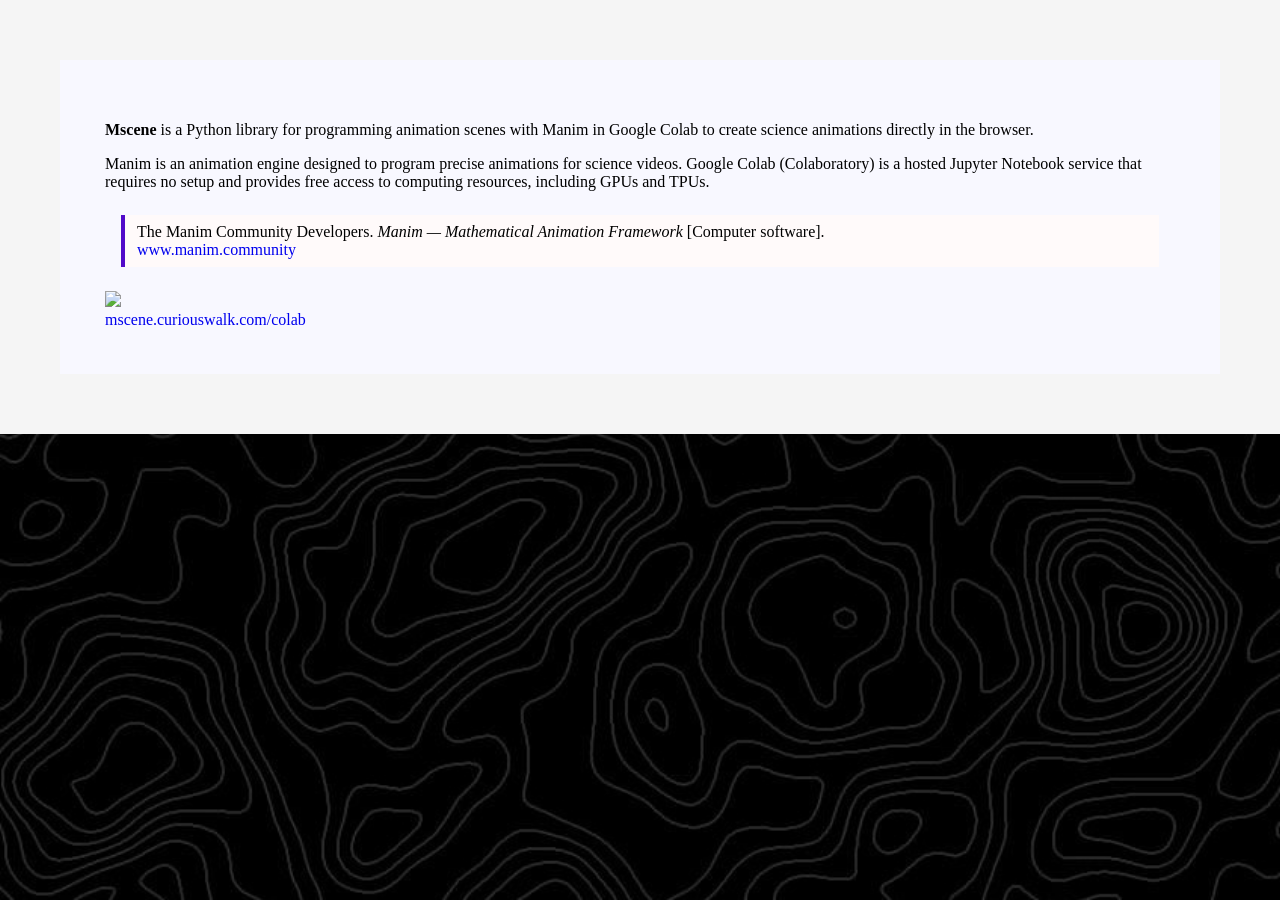
==== docs/index.html @ 13cbb878 "Add files via upload" ====
<!DOCTYPE html>
<html lang="en">

    <head>
        <meta charset="UTF-8">
        <!-- <meta name="viewport" content="width=device-width, initial-scale=1.0"> -->
        <title>Mscene | CuriousWalk</title>
        <link rel="icon" type="image/x-icon" href="images/cw.png">
        <link rel="stylesheet" href="style.css">
    </head>

    <body>

        <div id="header"></div>

        <div id="content">

            <!-- <div class="scene" id="" name="" file="">
                <p></p>
            </div> -->


        </div>
        
        <div id="footer"></div>

        <script src='https://code.jquery.com/jquery-latest.min.js'></script>
        <script src="script.js"></script>


    </body>

</html>
---- docs/style.css ----
body {
    margin: 0;
    background-color: ghostwhite;
    font-family: "Verdana";
}

.header-section {
    position: fixed;
    inset: 0;
    width: 100%;
    height: auto;
    background-color: black;
    background-image: url("images/banner.jpeg");
    background-position: center;
    background-size: cover;
    background-repeat: no-repeat;
}

.banner-section {
    position: relative;
    padding: 75px 150px;
    max-width: 1440px;
    width: 75%;
    margin: auto;
    color: white;
    font-family: "Verdana";
}

a {
    text-decoration: none;
}

blockquote {
    background: snow;
    border-left: 4px solid #510ac9;
    margin: 1.5em 16px;
    padding: 0.5em 12px;
}

.body-section {
    position: relative;
    background-color: whitesmoke;
    display: flex;
    flex-direction: column;
    justify-content: center;
    align-items: center;
    margin: auto;
    padding: 30px;
}

.scene {
    position: relative;
    display: none;
    background-color: ghostwhite;
    margin: 30px;
    max-width: 1440px;
/*    width:75%;*/
    padding: 45px;
}

.scene h2 {
    font-size: 2em;
    margin: auto;
    font-family: "Arial";
    color: #330033;
}

.scene h2 a {
    color: #380282;
}

.scene h2 a:hover {
    -webkit-mask-image: linear-gradient(-75deg, rgba(0, 0, 0, .6) 30%, #000 50%, rgba(0, 0, 0, .6) 70%);
    -webkit-mask-size: 200%;
    animation: shine 2s infinite;
}

@-webkit-keyframes shine {
    from {
        -webkit-mask-position: 150%;
    }

    to {
        -webkit-mask-position: -50%;
    }
}

.button {
    --animation-color: #04FFF7;
    background: transparent;
    border: none;
    cursor: pointer;
    text-decoration: none;
    font-size: 3em;
    font-family: "Arial";
    position: relative;
    color: White;
}

.hover-text {
    position: absolute;
    box-sizing: border-box;
    content: attr(data-text);
    color: var(--animation-color);
    text-shadow: 2px 2px 5px #FF048A;
    width: 0%;
    inset: 0;
    border-right: 6px solid var(--animation-color);
    overflow: hidden;
    transition: 0.5s;
}

.button:hover .hover-text {
    width: 100%;
    filter: drop-shadow(0 0 24px var(--animation-color))
}

.link-text {
    position: absolute;
    display: flex;
    content: attr(data-text);
    color: #017b92;
/*    color: var(--animation-color);  #751973*/
    width: 0%;
    font-size: 50%;
    left: 15px;
    bottom: 100%;
    overflow: hidden;
    transition: 0.5s;
}

.button:hover .link-text {
    width: 100%;
}

.ytframe {
    aspect-ratio: 16 / 9;
    height: auto;
    width: 50%;
    float: left;
    margin: auto;
    padding-top: 20px;
    padding-right: 30px;
}

.badge {
    display: inline-block;
    padding-top: 20px;
}

@media screen and (max-width:1080px) {

    .ytframe {
        aspect-ratio: 16 / 9;
        height: auto;
        width: 100%;
        margin: auto;
    }
}

img.colab-badge {
    content: url("https://img.shields.io/badge/Animate-link?style=plastic&logo=googlecolab&labelColor=grey&color=blue");
    height: 26px;
    padding-right: 20px;
}

img.github-badge {
    content: url("https://img.shields.io/badge/Source-link?style=plastic&logo=github&logoColor=white&labelColor=grey&color=green");
    height: 26px;
    padding-right: 20px;
}

img.youtube-badge {
    content: url("https://img.shields.io/badge/Video-link?style=plastic&logo=youtube&logoColor=red&labelColor=grey&color=red");
    height: 26px;
}
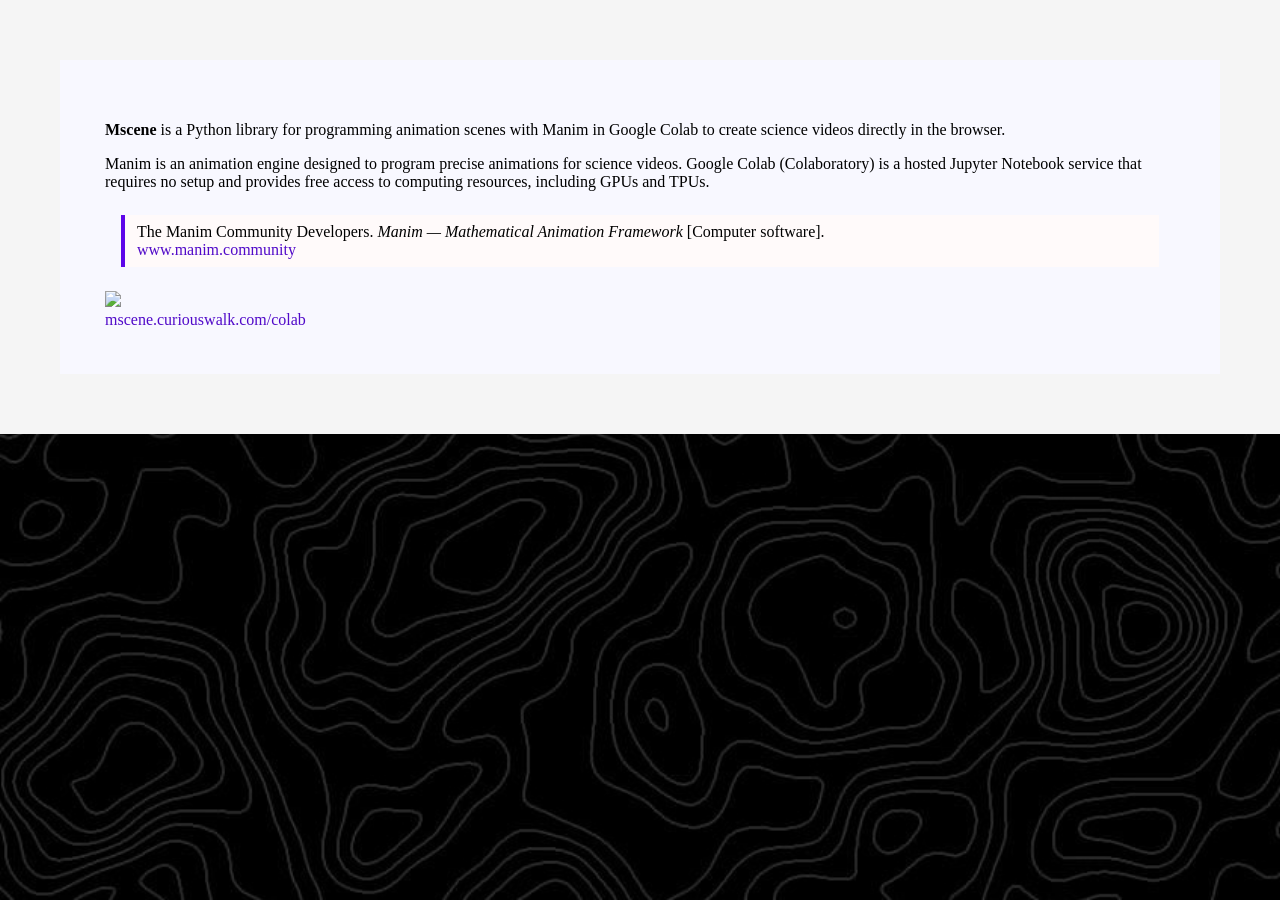
==== commit 140e6a42: "Add files via upload" ====
--- a/docs/index.html
+++ b/docs/index.html
@@ -5,7 +5,7 @@
         <meta charset="UTF-8">
         <!-- <meta name="viewport" content="width=device-width, initial-scale=1.0"> -->
         <title>Mscene | CuriousWalk</title>
-        <link rel="icon" type="image/x-icon" href="images/cw.png">
+        <link rel="icon" type="image/x-icon" href="assets/cw.png">
         <link rel="stylesheet" href="style.css">
     </head>
 
--- a/docs/style.css
+++ b/docs/style.css
@@ -10,7 +10,7 @@
     width: 100%;
     height: auto;
     background-color: black;
-    background-image: url("images/banner.jpeg");
+    background-image: url("assets/banner.jpeg");
     background-position: center;
     background-size: cover;
     background-repeat: no-repeat;
@@ -28,11 +28,12 @@
 
 a {
     text-decoration: none;
+    color: #510ac9;
 }
 
 blockquote {
     background: snow;
-    border-left: 4px solid #510ac9;
+    border-left: 4px solid #5d06e9;
     margin: 1.5em 16px;
     padding: 0.5em 12px;
 }
@@ -66,7 +67,8 @@
 }
 
 .scene h2 a {
-    color: #380282;
+/*    color: #380282;*/
+    color: #3a18b1;
 }
 
 .scene h2 a:hover {
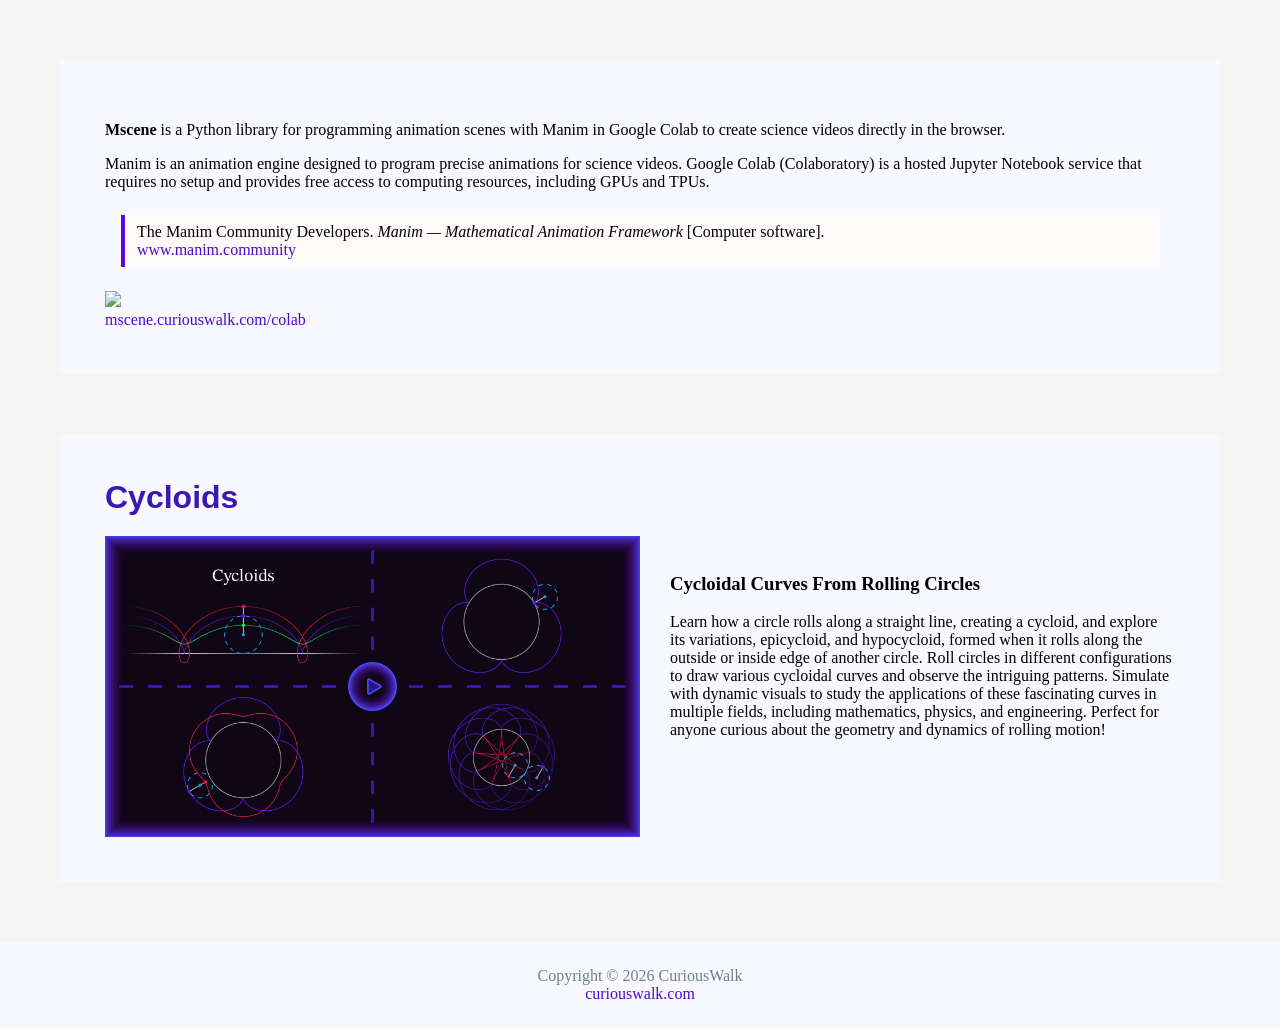
==== commit 5123651c: "Update index.html" ====
--- a/docs/index.html
+++ b/docs/index.html
@@ -19,6 +19,11 @@
                 <p></p>
             </div> -->
 
+            <div class="scene" id="8d0qzpxyGEs" name="Cycloids" file="cycloids">
+                <h3>Cycloidal Curves From Rolling Circles</h3>
+                <p>Learn how a circle rolls along a straight line, creating a cycloid, and explore its variations, epicycloid, and hypocycloid, formed when it rolls along the outside or inside edge of another circle. Roll circles in different configurations to draw various cycloidal curves and observe the intriguing patterns. Simulate with dynamic visuals to study the applications of these fascinating curves in multiple fields, including mathematics, physics, and engineering. Perfect for anyone curious about the geometry and dynamics of rolling motion!</p>
+            </div>
+
 
         </div>
         
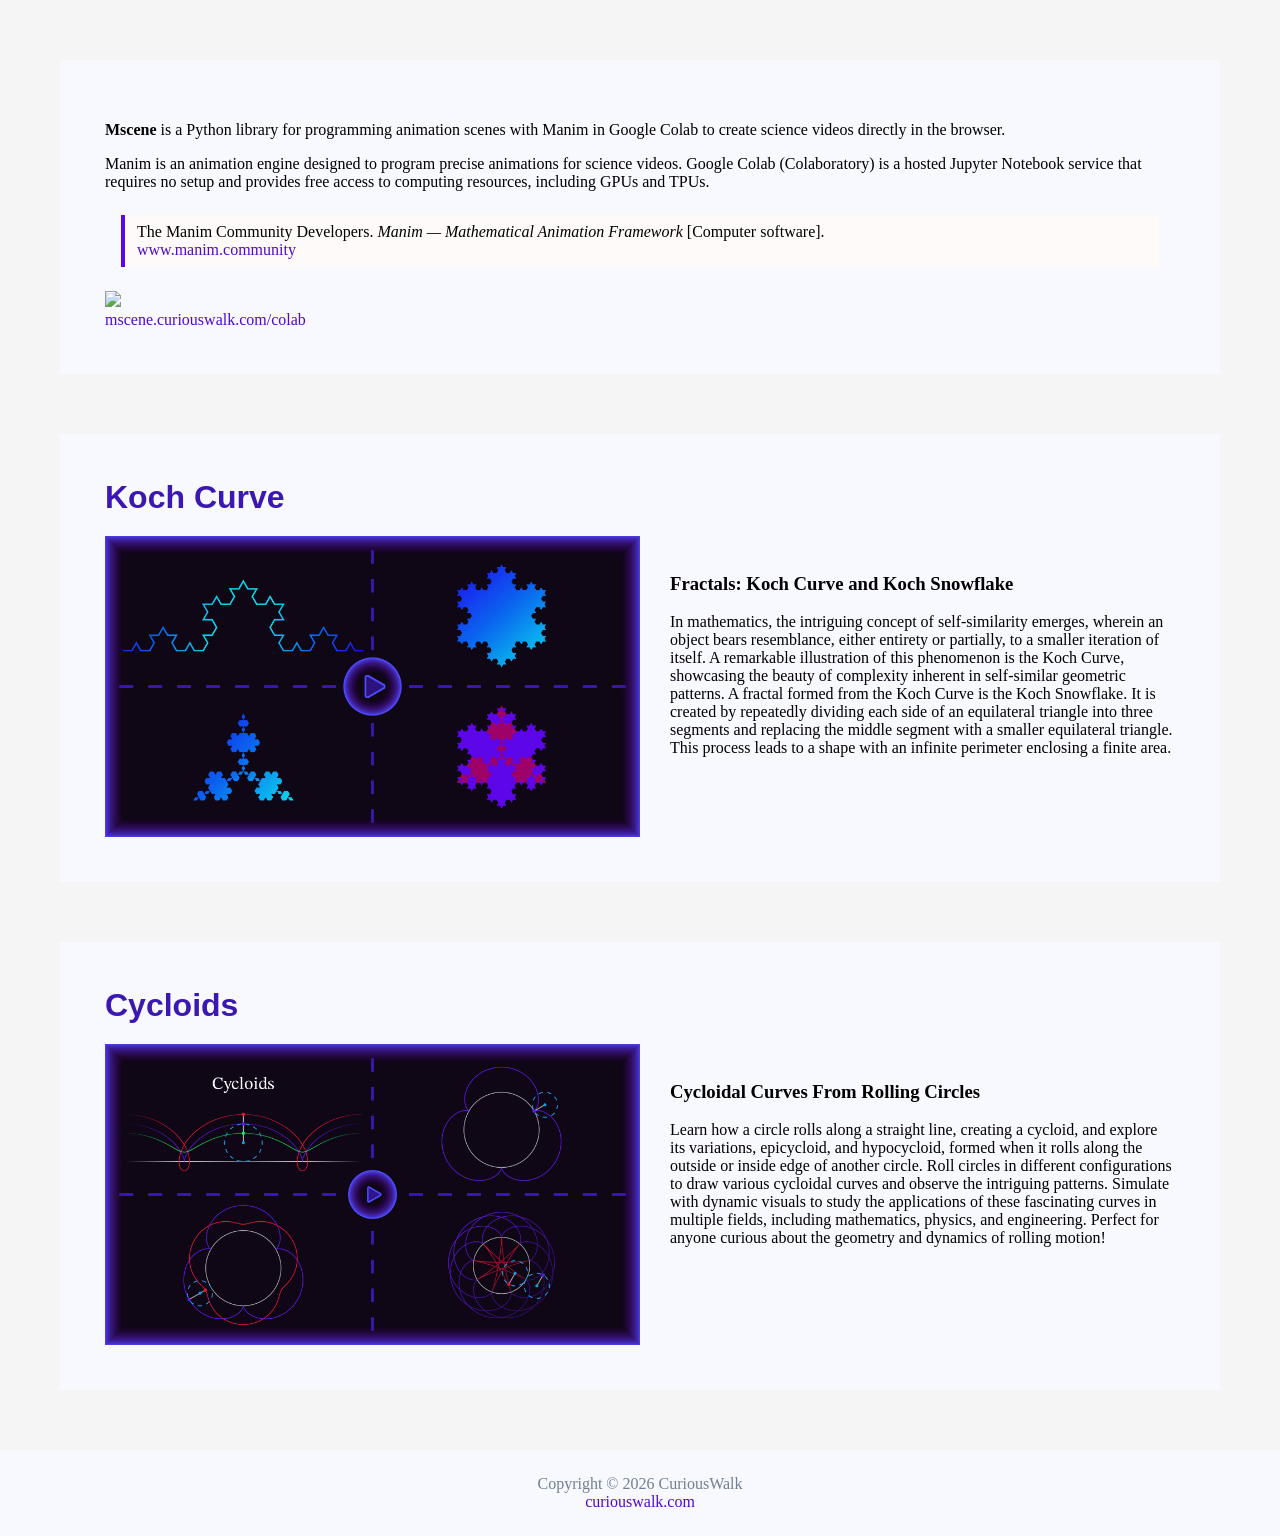
==== commit 9426a9e1: "Update index.html" ====
--- a/docs/index.html
+++ b/docs/index.html
@@ -19,7 +19,12 @@
                 <p></p>
             </div> -->
 
-            <div class="scene" id="8d0qzpxyGEs" name="Cycloids" file="cycloids">
+            <div class="scene" id="fDGN3bGcXSg" name="Koch Curve" file="koch-curve">
+                <h3>Fractals: Koch Curve and Koch Snowflake</h3>
+                <p>In mathematics, the intriguing concept of self-similarity emerges, wherein an object bears resemblance, either entirety or partially, to a smaller iteration of itself. A remarkable illustration of this phenomenon is the Koch Curve, showcasing the beauty of complexity inherent in self-similar geometric patterns. A fractal formed from the Koch Curve is the Koch Snowflake. It is created by repeatedly dividing each side of an equilateral triangle into three segments and replacing the middle segment with a smaller equilateral triangle. This process leads to a shape with an infinite perimeter enclosing a finite area.</p>
+            </div>
+
+            <div class="scene" id="tTs9e5Fu06c" name="Cycloids" file="cycloids">
                 <h3>Cycloidal Curves From Rolling Circles</h3>
                 <p>Learn how a circle rolls along a straight line, creating a cycloid, and explore its variations, epicycloid, and hypocycloid, formed when it rolls along the outside or inside edge of another circle. Roll circles in different configurations to draw various cycloidal curves and observe the intriguing patterns. Simulate with dynamic visuals to study the applications of these fascinating curves in multiple fields, including mathematics, physics, and engineering. Perfect for anyone curious about the geometry and dynamics of rolling motion!</p>
             </div>
--- a/docs/style.css
+++ b/docs/style.css
@@ -19,7 +19,8 @@
 .banner-section {
     position: relative;
     padding: 75px 150px;
-    max-width: 1440px;
+/*     max-width: 1440px; */
+    max-width: 1080px;
     width: 75%;
     margin: auto;
     color: white;
@@ -54,7 +55,8 @@
     display: none;
     background-color: ghostwhite;
     margin: 30px;
-    max-width: 1440px;
+/*     max-width: 1440px; */
+    max-width: 1080px;
 /*    width:75%;*/
     padding: 45px;
 }
